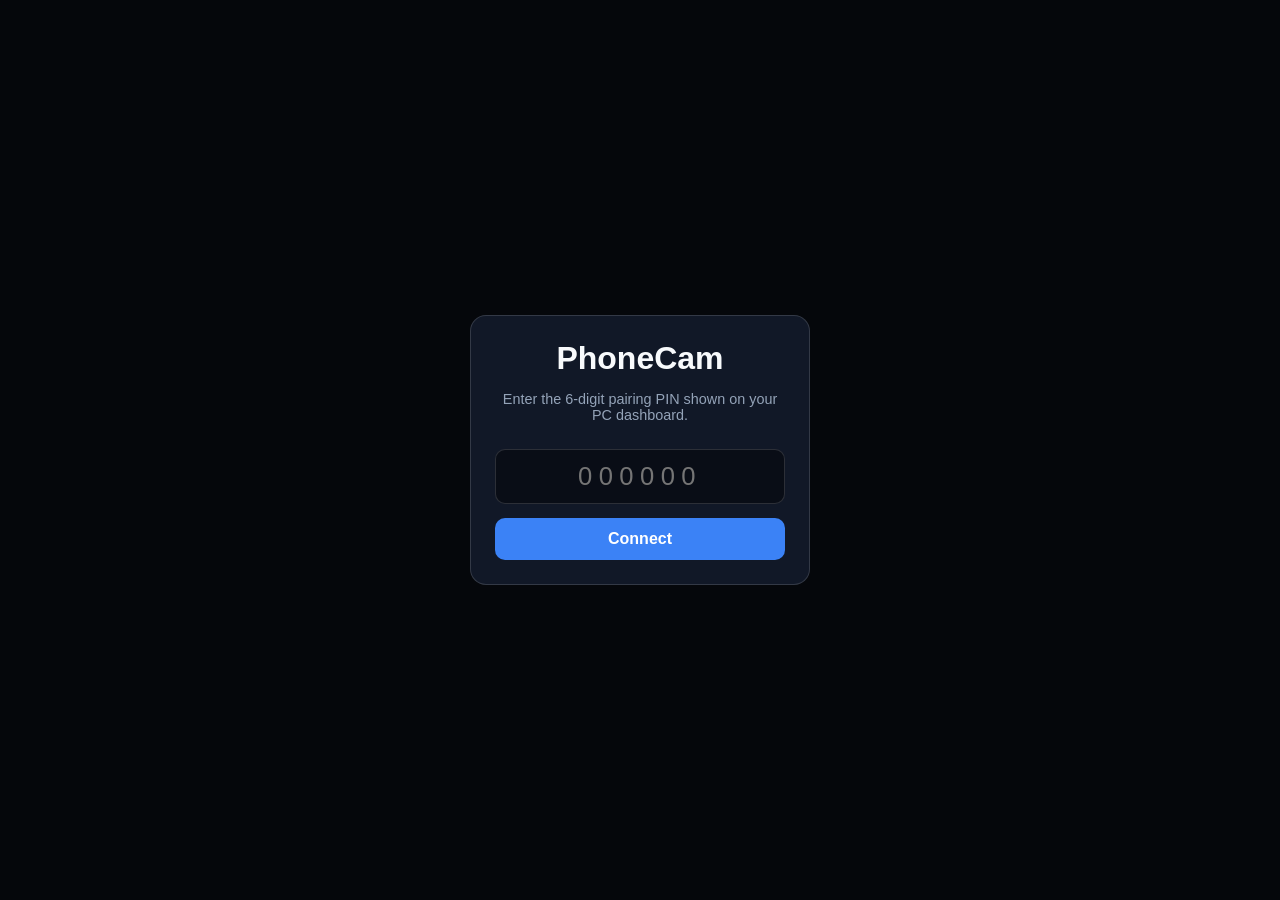
==== static/phone/index.html @ b20c2694 "Release v0.1.0: PhoneCam wireless smartphone webcam over LAN" ====
<!DOCTYPE html>
<html lang="en">
<head>
  <meta charset="UTF-8" />
  <meta name="viewport" content="width=device-width, initial-scale=1.0, maximum-scale=1.0, user-scalable=no" />
  <title>PhoneCam — Mobile Camera</title>
  <link rel="stylesheet" href="/static/phone/styles.css" />
</head>
<body>
  <!-- PIN Entry Screen (shown only if no ?token= in URL) -->
  <div id="pin-screen" class="screen hidden">
    <div class="pin-card">
      <h1>PhoneCam</h1>
      <p>Enter the 6-digit pairing PIN shown on your PC dashboard.</p>
      <input id="pin-input" type="tel" inputmode="numeric" maxlength="6" placeholder="000000" />
      <button id="pin-submit-btn" class="primary-btn">Connect</button>
      <p id="pin-error" class="error-text hidden"></p>
    </div>
  </div>

  <!-- Main Camera Screen -->
  <div id="camera-screen" class="camera-shell hidden">
    <div class="video-stage" id="video-stage">
      <video id="preview" autoplay playsinline muted></video>
      <div id="focus-ring" class="focus-ring hidden"></div>
      <div id="paused-overlay" class="paused-overlay hidden">
        <div class="paused-badge">Camera Paused (Privacy Mode)</div>
      </div>

      <!-- Top HUD -->
      <div class="top-hud">
        <div id="status-badge" class="status-badge">Connecting...</div>
        <div id="stats-hud" class="stats-hud">— fps • — kbps</div>
      </div>

      <!-- Toast message -->
      <div id="toast" class="toast hidden"></div>
    </div>

    <!-- Bottom Controls -->
    <div class="controls-bar">
      <div class="control-row">
        <select id="quality-select" aria-label="Resolution and FPS">
          <option value="1280x720x30" selected>720p • 30fps</option>
          <option value="1280x720x60">720p • 60fps</option>
          <option value="1920x1080x30">1080p • 30fps</option>
          <option value="1920x1080x60">1080p • 60fps</option>
        </select>
        <button id="flip-cam-btn" class="ctrl-btn">Flip Cam</button>
        <button id="rotate-btn" class="ctrl-btn">Rotate 0°</button>
      </div>

      <div class="control-row">
        <button id="mirror-btn" class="ctrl-btn">Mirror: Off</button>
        <button id="pause-btn" class="ctrl-btn">Pause</button>
        <button id="dim-btn" class="ctrl-btn">Dim Screen</button>
      </div>
    </div>
  </div>

  <!-- Battery-Saver Dim Overlay -->
  <div id="dim-overlay" class="dim-overlay hidden">
    <div class="dim-info">
      <span class="dim-dot"></span>
      <span>Streaming in Battery-Saver Mode</span>
      <small>Tap anywhere to wake screen</small>
    </div>
  </div>

  <script src="/static/phone/app.js"></script>
</body>
</html>
---- static/phone/styles.css ----
:root {
  --bg: #05070b;
  --panel: rgba(17, 24, 39, 0.88);
  --border: rgba(255, 255, 255, 0.14);
  --text: #f8fafc;
  --muted: #94a3b8;
  --accent: #3b82f6;
  --green: #22c55e;
  --red: #ef4444;
}

* {
  box-sizing: border-box;
  -webkit-tap-highlight-color: transparent;
}

html,
body {
  margin: 0;
  padding: 0;
  width: 100%;
  height: 100%;
  background: var(--bg);
  color: var(--text);
  font-family: -apple-system, BlinkMacSystemFont, "Segoe UI", Roboto, sans-serif;
  overflow: hidden;
}

.hidden {
  display: none !important;
}

.screen {
  width: 100%;
  height: 100%;
  display: flex;
  align-items: center;
  justify-content: center;
  padding: 20px;
}

.pin-card {
  width: 100%;
  max-width: 340px;
  background: #111827;
  border: 1px solid var(--border);
  border-radius: 16px;
  padding: 24px;
  text-align: center;
}

.pin-card h1 {
  margin: 0 0 8px;
}

.pin-card p {
  color: var(--muted);
  font-size: 0.9rem;
}

.pin-card input {
  width: 100%;
  text-align: center;
  font-size: 1.6rem;
  letter-spacing: 0.25em;
  padding: 12px;
  border-radius: 10px;
  border: 1px solid var(--border);
  background: #090d16;
  color: var(--text);
  margin: 12px 0 14px;
}

.primary-btn {
  width: 100%;
  padding: 12px;
  border: none;
  border-radius: 10px;
  background: var(--accent);
  color: #fff;
  font-size: 1rem;
  font-weight: 600;
  cursor: pointer;
}

.error-text {
  color: #fca5a5 !important;
  margin-top: 10px;
}

.camera-shell {
  display: flex;
  flex-direction: column;
  width: 100%;
  height: 100%;
}

.video-stage {
  position: relative;
  flex: 1;
  background: #000;
  overflow: hidden;
  display: flex;
  align-items: center;
  justify-content: center;
}

#preview {
  width: 100%;
  height: 100%;
  object-fit: contain;
  transition: transform 0.2s ease;
}

.top-hud {
  position: absolute;
  top: max(12px, env(safe-area-inset-top));
  left: 12px;
  right: 12px;
  display: flex;
  justify-content: space-between;
  align-items: center;
  gap: 8px;
  pointer-events: none;
}

.status-badge,
.stats-hud {
  background: rgba(0, 0, 0, 0.62);
  backdrop-filter: blur(8px);
  border: 1px solid var(--border);
  border-radius: 999px;
  padding: 6px 12px;
  font-size: 0.78rem;
  font-weight: 600;
}

.status-badge.live {
  border-color: rgba(34, 197, 94, 0.5);
  color: #86efac;
}

.status-badge.error {
  border-color: rgba(239, 68, 68, 0.5);
  color: #fca5a5;
}

.focus-ring {
  position: absolute;
  width: 68px;
  height: 68px;
  border: 2px solid #facc15;
  border-radius: 50%;
  transform: translate(-50%, -50%) scale(1.2);
  pointer-events: none;
  animation: focusPulse 0.65s ease-out forwards;
}

@keyframes focusPulse {
  0% {
    opacity: 1;
    transform: translate(-50%, -50%) scale(1.25);
  }
  100% {
    opacity: 0;
    transform: translate(-50%, -50%) scale(0.9);
  }
}

.paused-overlay {
  position: absolute;
  inset: 0;
  background: rgba(5, 7, 11, 0.85);
  display: flex;
  align-items: center;
  justify-content: center;
}

.paused-badge {
  padding: 12px 18px;
  border-radius: 12px;
  background: #1f2937;
  border: 1px solid var(--border);
  font-weight: 600;
}

.toast {
  position: absolute;
  bottom: 14px;
  left: 50%;
  transform: translateX(-50%);
  background: rgba(0, 0, 0, 0.78);
  border: 1px solid var(--border);
  border-radius: 999px;
  padding: 6px 14px;
  font-size: 0.8rem;
}

.controls-bar {
  background: var(--panel);
  border-top: 1px solid var(--border);
  padding: 10px 12px max(12px, env(safe-area-inset-bottom));
  display: flex;
  flex-direction: column;
  gap: 8px;
}

.control-row {
  display: grid;
  grid-template-columns: repeat(3, 1fr);
  gap: 8px;
}

.ctrl-btn,
select {
  background: #1e293b;
  color: var(--text);
  border: 1px solid var(--border);
  border-radius: 10px;
  padding: 10px 8px;
  font-size: 0.84rem;
  font-weight: 600;
  text-align: center;
}

.ctrl-btn.active {
  background: var(--accent);
  border-color: var(--accent);
}

.ctrl-btn.danger {
  background: var(--red);
  border-color: var(--red);
}

.dim-overlay {
  position: fixed;
  inset: 0;
  background: #000000;
  z-index: 9999;
  display: flex;
  align-items: center;
  justify-content: center;
}

.dim-info {
  display: flex;
  flex-direction: column;
  align-items: center;
  gap: 8px;
  color: #475569;
  font-size: 0.9rem;
}

.dim-dot {
  width: 10px;
  height: 10px;
  border-radius: 50%;
  background: #166534;
}
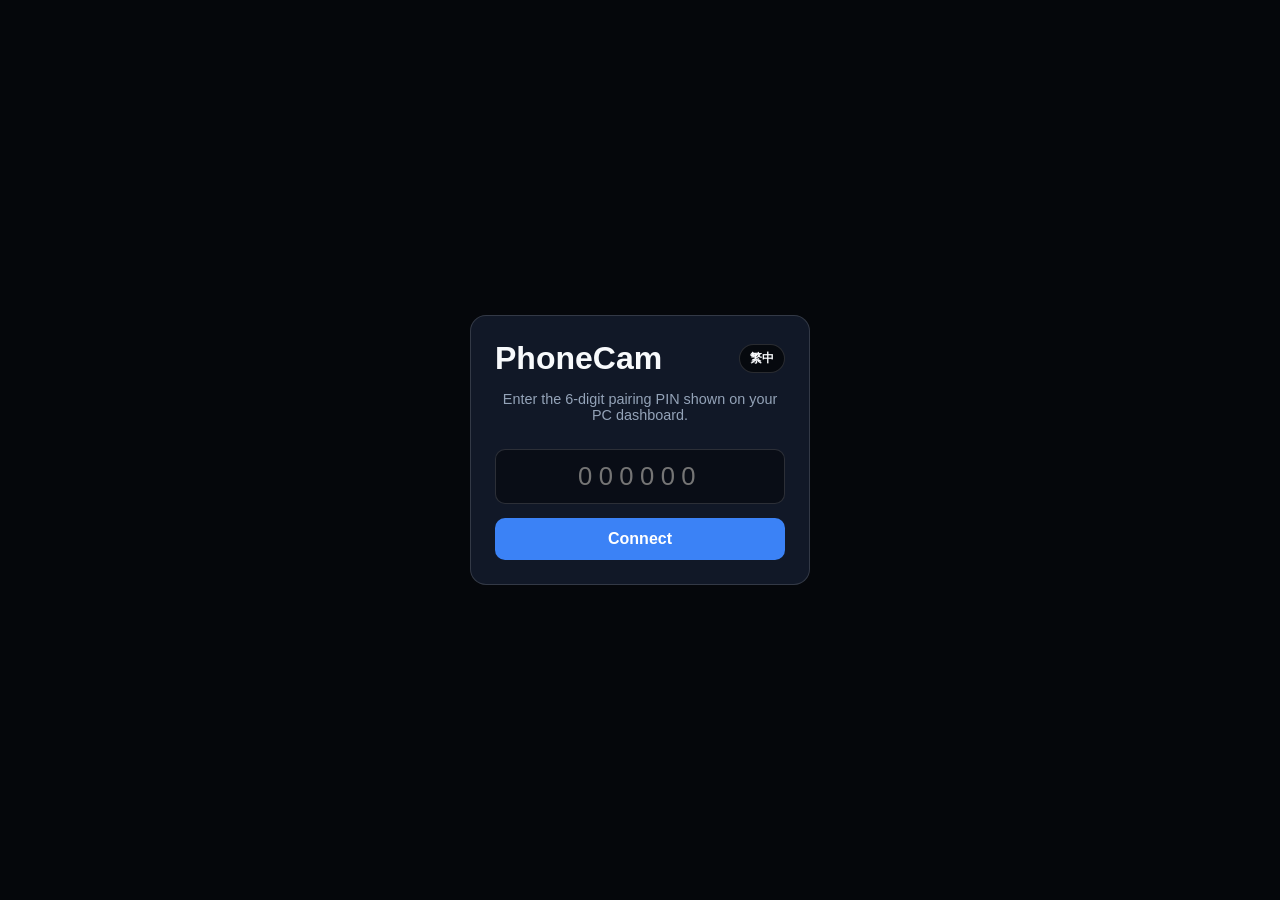
==== commit 00cf5cbe: "Release v0.1.0: PhoneCam wireless smartphone webcam over LAN" ====
--- a/static/phone/index.html
+++ b/static/phone/index.html
@@ -10,10 +10,13 @@
   <!-- PIN Entry Screen (shown only if no ?token= in URL) -->
   <div id="pin-screen" class="screen hidden">
     <div class="pin-card">
-      <h1>PhoneCam</h1>
-      <p>Enter the 6-digit pairing PIN shown on your PC dashboard.</p>
+      <div class="pin-header">
+        <h1>PhoneCam</h1>
+        <button id="pin-lang-btn" class="hud-lang-btn" type="button">繁中</button>
+      </div>
+      <p data-i18n="pinPrompt">Enter the 6-digit pairing PIN shown on your PC dashboard.</p>
       <input id="pin-input" type="tel" inputmode="numeric" maxlength="6" placeholder="000000" />
-      <button id="pin-submit-btn" class="primary-btn">Connect</button>
+      <button id="pin-submit-btn" class="primary-btn" data-i18n="connectBtn">Connect</button>
       <p id="pin-error" class="error-text hidden"></p>
     </div>
   </div>
@@ -24,13 +27,16 @@
       <video id="preview" autoplay playsinline muted></video>
       <div id="focus-ring" class="focus-ring hidden"></div>
       <div id="paused-overlay" class="paused-overlay hidden">
-        <div class="paused-badge">Camera Paused (Privacy Mode)</div>
+        <div class="paused-badge" data-i18n="pausedBadge">Camera Paused (Privacy Mode)</div>
       </div>
 
       <!-- Top HUD -->
       <div class="top-hud">
         <div id="status-badge" class="status-badge">Connecting...</div>
-        <div id="stats-hud" class="stats-hud">— fps • — kbps</div>
+        <div class="hud-right">
+          <div id="stats-hud" class="stats-hud">— fps • — kbps</div>
+          <button id="cam-lang-btn" class="hud-lang-btn" type="button">繁中</button>
+        </div>
       </div>
 
       <!-- Toast message -->
@@ -46,14 +52,14 @@
           <option value="1920x1080x30">1080p • 30fps</option>
           <option value="1920x1080x60">1080p • 60fps</option>
         </select>
-        <button id="flip-cam-btn" class="ctrl-btn">Flip Cam</button>
+        <button id="flip-cam-btn" class="ctrl-btn" data-i18n="flipCam">Flip Cam</button>
         <button id="rotate-btn" class="ctrl-btn">Rotate 0°</button>
       </div>
 
       <div class="control-row">
         <button id="mirror-btn" class="ctrl-btn">Mirror: Off</button>
-        <button id="pause-btn" class="ctrl-btn">Pause</button>
-        <button id="dim-btn" class="ctrl-btn">Dim Screen</button>
+        <button id="pause-btn" class="ctrl-btn" data-i18n="pause">Pause</button>
+        <button id="dim-btn" class="ctrl-btn" data-i18n="dimScreen">Dim Screen</button>
       </div>
     </div>
   </div>
@@ -62,8 +68,8 @@
   <div id="dim-overlay" class="dim-overlay hidden">
     <div class="dim-info">
       <span class="dim-dot"></span>
-      <span>Streaming in Battery-Saver Mode</span>
-      <small>Tap anywhere to wake screen</small>
+      <span data-i18n="dimStreaming">Streaming in Battery-Saver Mode</span>
+      <small data-i18n="dimWake">Tap anywhere to wake screen</small>
     </div>
   </div>
 
--- a/static/phone/styles.css
+++ b/static/phone/styles.css
@@ -124,6 +124,35 @@
   pointer-events: none;
 }
 
+.pin-header {
+  display: flex;
+  align-items: center;
+  justify-content: space-between;
+  margin-bottom: 8px;
+}
+
+.pin-header h1 {
+  margin: 0;
+}
+
+.hud-right {
+  display: flex;
+  align-items: center;
+  gap: 6px;
+}
+
+.hud-lang-btn {
+  pointer-events: auto;
+  background: rgba(0, 0, 0, 0.62);
+  color: var(--text);
+  border: 1px solid var(--border);
+  border-radius: 999px;
+  padding: 5px 10px;
+  font-size: 0.75rem;
+  font-weight: 600;
+  cursor: pointer;
+}
+
 .status-badge,
 .stats-hud {
   background: rgba(0, 0, 0, 0.62);
